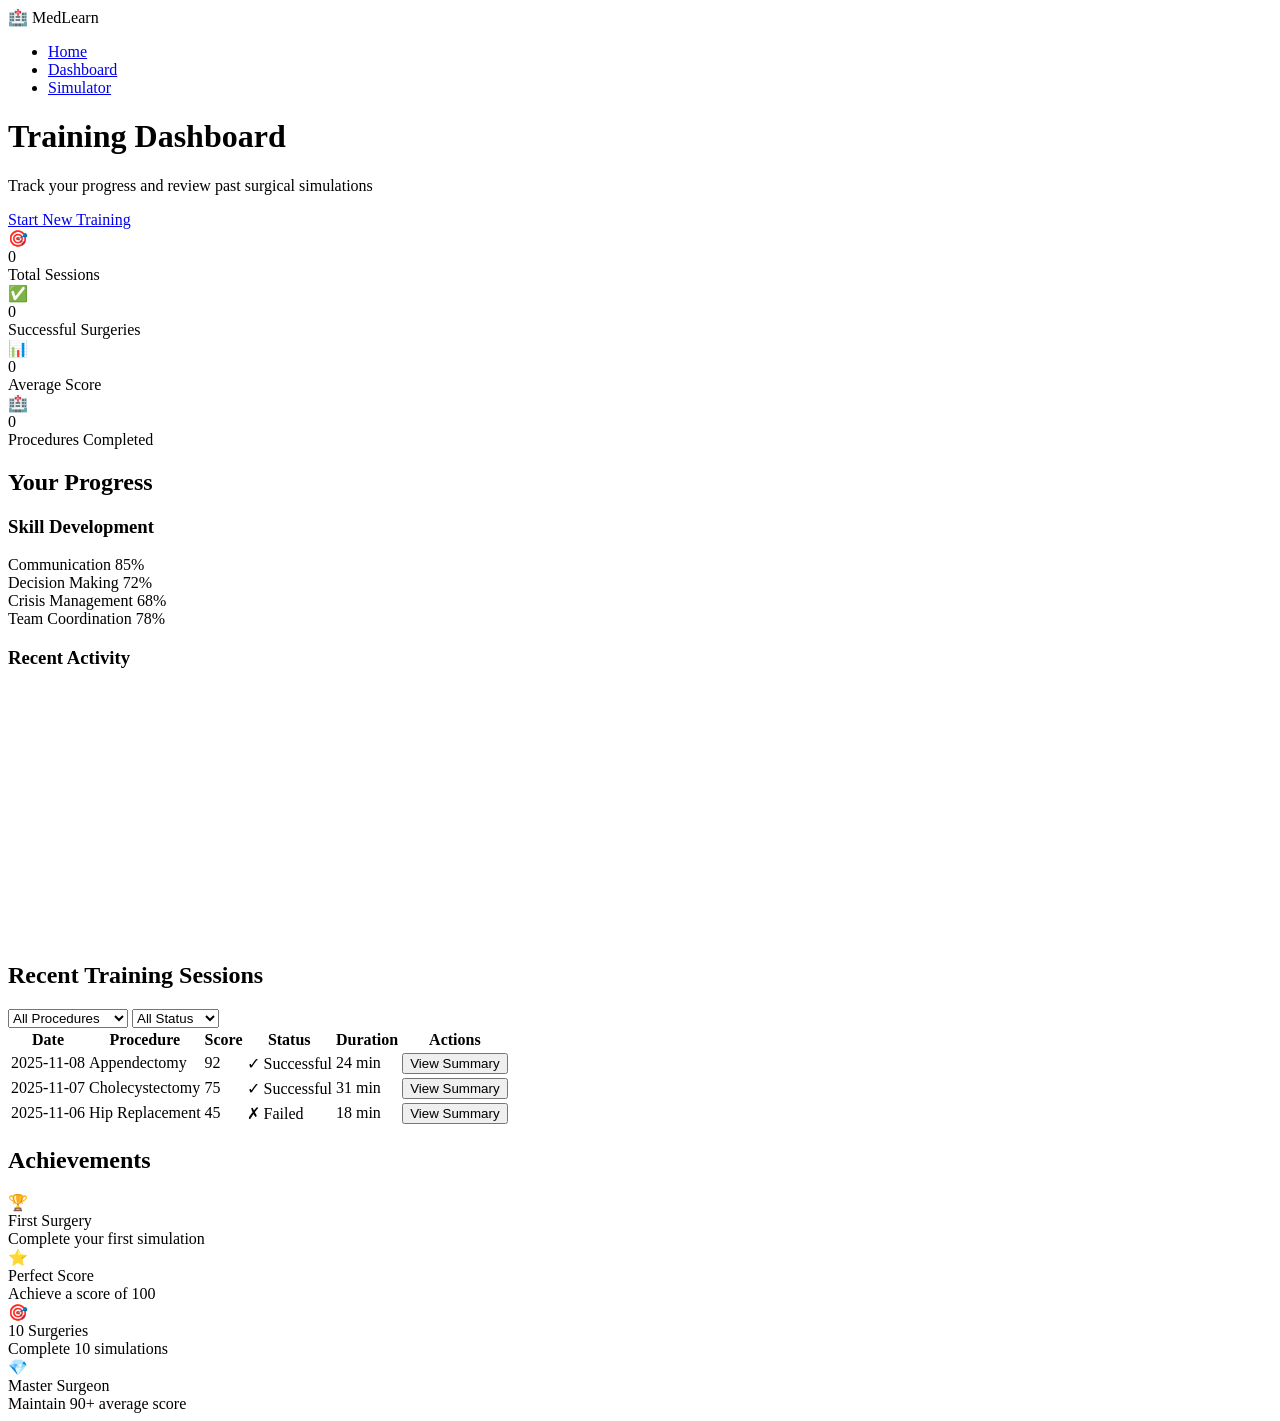
==== frontend/dashboard.html @ 9f981ec9 "Transform into professional multi-page training platform Major architectural changes: - Created comp" ====
<!DOCTYPE html>
<html lang="en">
<head>
    <meta charset="UTF-8">
    <meta name="viewport" content="width=device-width, initial-scale=1.0">
    <title>Dashboard - MedLearn</title>
    <link rel="stylesheet" href="/static/shared.css">
    <link rel="stylesheet" href="/static/dashboard.css">
</head>
<body>
    <!-- Navigation -->
    <nav class="navbar">
        <div class="nav-container">
            <div class="logo">
                <span class="logo-icon">🏥</span>
                <span class="logo-text">MedLearn</span>
            </div>
            <ul class="nav-menu">
                <li><a href="/landing.html">Home</a></li>
                <li><a href="/dashboard.html" class="active">Dashboard</a></li>
                <li><a href="/simulator.html">Simulator</a></li>
            </ul>
        </div>
    </nav>

    <div class="dashboard-container">
        <!-- Dashboard Header -->
        <header class="dashboard-header">
            <div class="header-content">
                <h1>Training Dashboard</h1>
                <p>Track your progress and review past surgical simulations</p>
            </div>
            <div class="header-actions">
                <a href="/simulator.html" class="btn btn-primary">Start New Training</a>
            </div>
        </header>

        <!-- Statistics Overview -->
        <section class="stats-overview">
            <div class="stat-card">
                <div class="stat-icon">🎯</div>
                <div class="stat-content">
                    <div class="stat-value" id="totalSessions">0</div>
                    <div class="stat-label">Total Sessions</div>
                </div>
            </div>

            <div class="stat-card">
                <div class="stat-icon">✅</div>
                <div class="stat-content">
                    <div class="stat-value" id="successfulSurgeries">0</div>
                    <div class="stat-label">Successful Surgeries</div>
                </div>
            </div>

            <div class="stat-card">
                <div class="stat-icon">📊</div>
                <div class="stat-content">
                    <div class="stat-value" id="avgScore">0</div>
                    <div class="stat-label">Average Score</div>
                </div>
            </div>

            <div class="stat-card">
                <div class="stat-icon">🏥</div>
                <div class="stat-content">
                    <div class="stat-value" id="proceduresCompleted">0</div>
                    <div class="stat-label">Procedures Completed</div>
                </div>
            </div>
        </section>

        <!-- Progress Charts -->
        <section class="progress-section">
            <div class="section-header">
                <h2>Your Progress</h2>
            </div>
            <div class="progress-grid">
                <div class="progress-card">
                    <h3>Skill Development</h3>
                    <div class="skill-bars">
                        <div class="skill-item">
                            <div class="skill-header">
                                <span>Communication</span>
                                <span class="skill-percentage">85%</span>
                            </div>
                            <div class="skill-bar">
                                <div class="skill-fill" style="width: 85%"></div>
                            </div>
                        </div>
                        <div class="skill-item">
                            <div class="skill-header">
                                <span>Decision Making</span>
                                <span class="skill-percentage">72%</span>
                            </div>
                            <div class="skill-bar">
                                <div class="skill-fill" style="width: 72%"></div>
                            </div>
                        </div>
                        <div class="skill-item">
                            <div class="skill-header">
                                <span>Crisis Management</span>
                                <span class="skill-percentage">68%</span>
                            </div>
                            <div class="skill-bar">
                                <div class="skill-fill" style="width: 68%"></div>
                            </div>
                        </div>
                        <div class="skill-item">
                            <div class="skill-header">
                                <span>Team Coordination</span>
                                <span class="skill-percentage">78%</span>
                            </div>
                            <div class="skill-bar">
                                <div class="skill-fill" style="width: 78%"></div>
                            </div>
                        </div>
                    </div>
                </div>

                <div class="progress-card">
                    <h3>Recent Activity</h3>
                    <div class="activity-chart">
                        <canvas id="activityChart" width="400" height="250"></canvas>
                    </div>
                </div>
            </div>
        </section>

        <!-- Recent Sessions -->
        <section class="sessions-section">
            <div class="section-header">
                <h2>Recent Training Sessions</h2>
                <div class="filters">
                    <select id="filterProcedure" class="filter-select">
                        <option value="all">All Procedures</option>
                        <option value="general">General Surgery</option>
                        <option value="orthopedic">Orthopedic</option>
                        <option value="cardiovascular">Cardiovascular</option>
                        <option value="dental">Dental</option>
                    </select>
                    <select id="filterStatus" class="filter-select">
                        <option value="all">All Status</option>
                        <option value="success">Successful</option>
                        <option value="failed">Failed</option>
                    </select>
                </div>
            </div>

            <div class="sessions-table">
                <table>
                    <thead>
                        <tr>
                            <th>Date</th>
                            <th>Procedure</th>
                            <th>Score</th>
                            <th>Status</th>
                            <th>Duration</th>
                            <th>Actions</th>
                        </tr>
                    </thead>
                    <tbody id="sessionsTableBody">
                        <!-- Sample data - will be populated dynamically -->
                        <tr>
                            <td>2025-11-08</td>
                            <td>Appendectomy</td>
                            <td><span class="score-badge high">92</span></td>
                            <td><span class="status-badge success">✓ Successful</span></td>
                            <td>24 min</td>
                            <td>
                                <button class="btn-small btn-view" onclick="viewSummary('session1')">View Summary</button>
                            </td>
                        </tr>
                        <tr>
                            <td>2025-11-07</td>
                            <td>Cholecystectomy</td>
                            <td><span class="score-badge medium">75</span></td>
                            <td><span class="status-badge success">✓ Successful</span></td>
                            <td>31 min</td>
                            <td>
                                <button class="btn-small btn-view" onclick="viewSummary('session2')">View Summary</button>
                            </td>
                        </tr>
                        <tr>
                            <td>2025-11-06</td>
                            <td>Hip Replacement</td>
                            <td><span class="score-badge low">45</span></td>
                            <td><span class="status-badge failed">✗ Failed</span></td>
                            <td>18 min</td>
                            <td>
                                <button class="btn-small btn-view" onclick="viewSummary('session3')">View Summary</button>
                            </td>
                        </tr>
                    </tbody>
                </table>
            </div>
        </section>

        <!-- Achievements Section -->
        <section class="achievements-section">
            <div class="section-header">
                <h2>Achievements</h2>
            </div>
            <div class="achievements-grid">
                <div class="achievement-card unlocked">
                    <div class="achievement-icon">🏆</div>
                    <div class="achievement-name">First Surgery</div>
                    <div class="achievement-desc">Complete your first simulation</div>
                </div>
                <div class="achievement-card unlocked">
                    <div class="achievement-icon">⭐</div>
                    <div class="achievement-name">Perfect Score</div>
                    <div class="achievement-desc">Achieve a score of 100</div>
                </div>
                <div class="achievement-card locked">
                    <div class="achievement-icon">🎯</div>
                    <div class="achievement-name">10 Surgeries</div>
                    <div class="achievement-desc">Complete 10 simulations</div>
                </div>
                <div class="achievement-card locked">
                    <div class="achievement-icon">💎</div>
                    <div class="achievement-name">Master Surgeon</div>
                    <div class="achievement-desc">Maintain 90+ average score</div>
                </div>
            </div>
        </section>
    </div>

    <script src="/static/dashboard.js"></script>
</body>
</html>
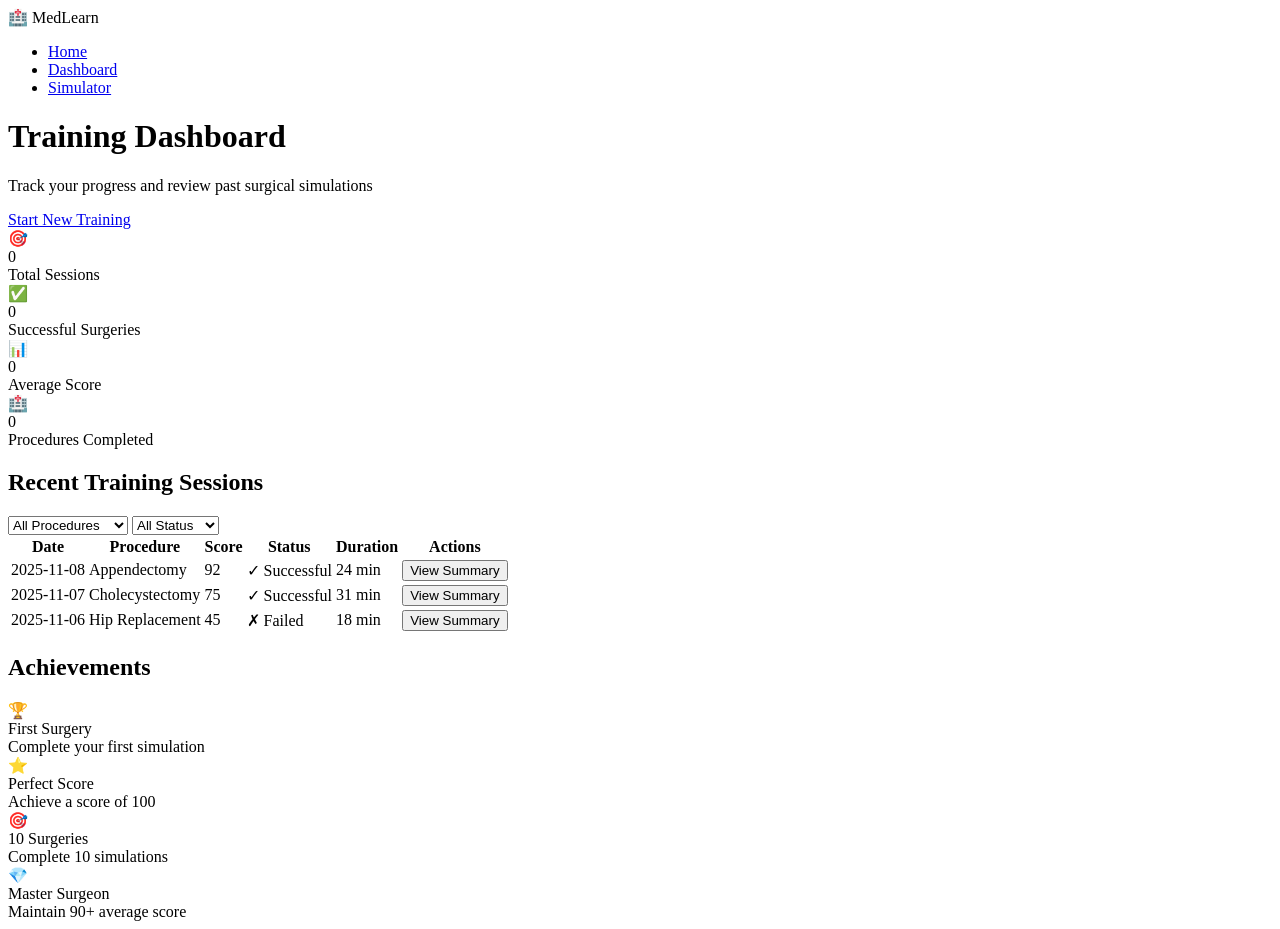
==== commit 5de54a85: "Add multi-user database support and authentication system Backend changes: - Created database.py wit" ====
--- a/frontend/dashboard.html
+++ b/frontend/dashboard.html
@@ -70,62 +70,6 @@
             </div>
         </section>
 
-        <!-- Progress Charts -->
-        <section class="progress-section">
-            <div class="section-header">
-                <h2>Your Progress</h2>
-            </div>
-            <div class="progress-grid">
-                <div class="progress-card">
-                    <h3>Skill Development</h3>
-                    <div class="skill-bars">
-                        <div class="skill-item">
-                            <div class="skill-header">
-                                <span>Communication</span>
-                                <span class="skill-percentage">85%</span>
-                            </div>
-                            <div class="skill-bar">
-                                <div class="skill-fill" style="width: 85%"></div>
-                            </div>
-                        </div>
-                        <div class="skill-item">
-                            <div class="skill-header">
-                                <span>Decision Making</span>
-                                <span class="skill-percentage">72%</span>
-                            </div>
-                            <div class="skill-bar">
-                                <div class="skill-fill" style="width: 72%"></div>
-                            </div>
-                        </div>
-                        <div class="skill-item">
-                            <div class="skill-header">
-                                <span>Crisis Management</span>
-                                <span class="skill-percentage">68%</span>
-                            </div>
-                            <div class="skill-bar">
-                                <div class="skill-fill" style="width: 68%"></div>
-                            </div>
-                        </div>
-                        <div class="skill-item">
-                            <div class="skill-header">
-                                <span>Team Coordination</span>
-                                <span class="skill-percentage">78%</span>
-                            </div>
-                            <div class="skill-bar">
-                                <div class="skill-fill" style="width: 78%"></div>
-                            </div>
-                        </div>
-                    </div>
-                </div>
-
-                <div class="progress-card">
-                    <h3>Recent Activity</h3>
-                    <div class="activity-chart">
-                        <canvas id="activityChart" width="400" height="250"></canvas>
-                    </div>
-                </div>
-            </div>
-        </section>
 
         <!-- Recent Sessions -->
         <section class="sessions-section">
